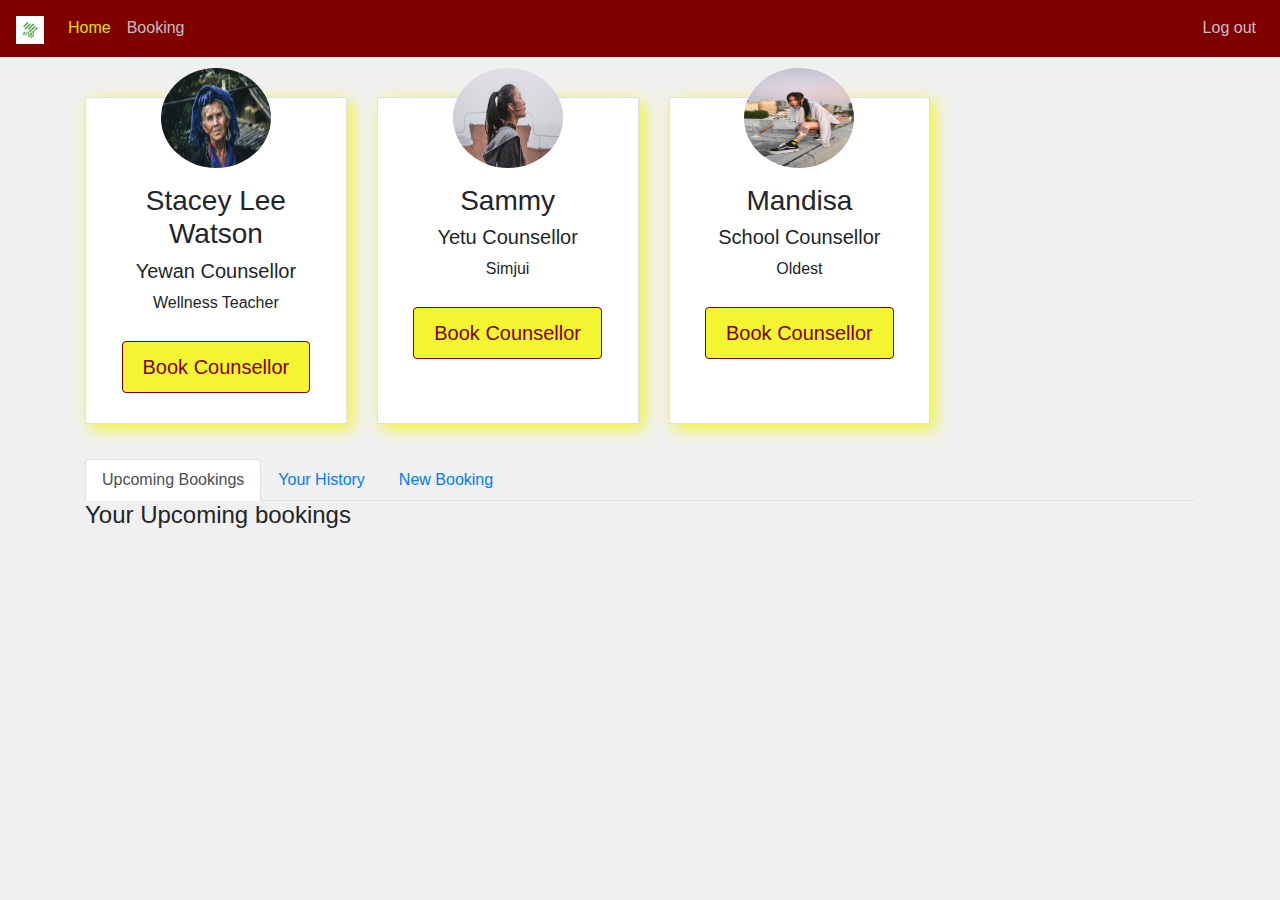
==== studentlanding/index.html @ 04ccf318 "Cards for counsellors and basic nav for history" ====
<!DOCTYPE html>
    <head>
        <meta charset="utf-8">
        <meta http-equiv="X-UA-Compatible" content="IE=edge">
        <title></title>
        <meta name="description" content="">
        <meta name="viewport" content="width=device-width, initial-scale=1">
        <link rel="stylesheet" href="https://stackpath.bootstrapcdn.com/bootstrap/4.4.1/css/bootstrap.min.css" integrity="sha384-Vkoo8x4CGsO3+Hhxv8T/Q5PaXtkKtu6ug5TOeNV6gBiFeWPGFN9MuhOf23Q9Ifjh" crossorigin="anonymous">
        <link rel="stylesheet" href="css/index.css">
    </head>
    <body>
        <div>
            <nav class="navbar navbar-custom navbar-expand-md navbar-light sticky-top">
                <a href="#" class="navbar-brand">
                    <img src="img/logo.jpeg" height="28" alt="ALAfya">
                </a>
                <button type="button" class="navbar-toggler" data-toggle="collapse" data-target="#navbarCollapse">
                    <span class="navbar-toggler-icon"></span>
                </button>
            
                <div class="collapse navbar-collapse" id="navbarCollapse">
                    <div class="navbar-nav">
                        <ul class="navbar-nav">
                            <li class="nav-item active">
                                <a href="#" class="nav-link">Home</a>
                            </li>
                            <li class="nav-item">
                                <a href="booking.html" class="nav-link">Booking</a>
                            </li>
                        </ul>
                    </div>
                    <div class="navbar-nav ml-auto">
                        <a href="#" class="nav-item nav-link">Log out</a>
                    </div>
                </div>
            </nav>
        </div>
        <div style="padding: 20px;"></div>
        <div class="container" id="main">
            <div class="container">
                <div class="row">
                    <div class="card-deck">
                        <div class="card card-custom" style="margin-bottom: 35px;">
                          <div class="card-body text-center">
                            <img src="img/Stacey.jpg" alt="Stacey Lee Watson" class="img-fluid rounded-circle w-50 mb-3" style="margin-top: -50px; height: 100px;">
                            <h3>Stacey Lee Watson</h3>
                            <h5>Yewan Counsellor</h5>
                            <p>Wellness Teacher</p>
                            <a href="#" class="btn" role="button">Book Counsellor</a>
                          </div>
                        </div>
                        <div class="card card-custom" style="margin-bottom: 35px;">
                            <div class="card-body text-center">
                              <img src="img/Sammy.jpg" alt="Stacey Lee Watson" class="img-fluid rounded-circle w-50 mb-3" style="margin-top: -50px; height: 100px;">
                              <h3>Sammy</h3>
                              <h5>Yetu Counsellor</h5>
                              <p>Simjui</p>
                              <a href="#" class="btn" role="button">Book Counsellor</a>
                            </div>
                        </div>
                        <div class="card card-custom" style="margin-bottom: 35px;">
                            <div class="card-body text-center">
                              <img src="img/Mandisa.jpg" alt="Stacey Lee Watson" class="img-fluid rounded-circle w-50 mb-3" style="margin-top: -50px; height: 100px;">
                              <h3>Mandisa</h3>
                              <h5>School Counsellor</h5>
                              <p>Oldest</p>
                              <a href="#" class="btn" role="button">Book Counsellor</a>
                            </div>
                        </div>
                      </div>
                </div>
            </div>
        </div>

        <div class="container tabs">
            <ul class="nav nav-tabs" role="tablist">
                <li class="nav-item">
                  <a class="nav-link  active" href="#upcoming" role="tab" data-toggle="tab" aria-selected="true">Upcoming Bookings</a>
                </li>
                <li class="nav-item">
                  <a class="nav-link" href="#history" role="tab" data-toggle="tab">Your History</a>
                </li>
                <li class="nav-item">
                  <a class="nav-link" href="booking.html" role="tab" >New Booking</a>
                </li>
              </ul>
              
              <!-- Tab panes -->
              <div class="tab-content">
                <div role="tabpanel" class="tab-pane active" id="upcoming">
                  <h4>Your Upcoming bookings</h4>  
                </div>
                <div role="tabpanel" class="tab-pane fade" id="history">
                    <h4>Your History with Wellness</h4>
                </div>
              </div>
        </div>

        <script src="https://code.jquery.com/jquery-3.4.1.slim.min.js" integrity="sha384-J6qa4849blE2+poT4WnyKhv5vZF5SrPo0iEjwBvKU7imGFAV0wwj1yYfoRSJoZ+n" crossorigin="anonymous"></script>
        <script src="https://cdn.jsdelivr.net/npm/popper.js@1.16.0/dist/umd/popper.min.js" integrity="sha384-Q6E9RHvbIyZFJoft+2mJbHaEWldlvI9IOYy5n3zV9zzTtmI3UksdQRVvoxMfooAo" crossorigin="anonymous"></script>
        <script src="https://stackpath.bootstrapcdn.com/bootstrap/4.4.1/js/bootstrap.min.js" integrity="sha384-wfSDF2E50Y2D1uUdj0O3uMBJnjuUD4Ih7YwaYd1iqfktj0Uod8GCExl3Og8ifwB6" crossorigin="anonymous"></script>
    </body>
</html>
---- studentlanding/css/index.css ----
.navbar-custom {
    background-color: #800000;
}

/* change the brand and text color */
.navbar-custom .navbar-brand,
.navbar-custom .navbar-text {
    color: #123e12;
}

/* change the link color */
.navbar-custom .navbar-nav .nav-link {
    color: #c0c0c2;;
}

/* change the color of active or hovered links */
.navbar-custom .nav-item.active .nav-link,
.navbar-custom .nav-item:hover .nav-link {
    color: #dde007;
}

body{
   background-color: #f0f0f0; 
}

.card-custom{
    border-radius: 0px;
    box-shadow: 5px 5px 15px #f2f52f;
    transition: all 0.3s ease-in;
    -webkit-transition: all 0.3s ease-in;
    -moz-transition: all 0.3s ease-in;
}

.card-custom:hover{
    background-color: #f2f52f;
    color: #380303;
    border-radius: 5px;
    border: none;
    box-shadow: 5px 5px 15px #800000;
}

.btn{
    border: 1px solid #800000;
    background: #f2f52f;
    padding: 10px 20px;
    color: #800000;
    font-size: 20px;
    cursor: pointer;
    margin: 10px;
    transition: 0.8s;
    position: relative;
    overflow: hidden;
}

.btn:hover{
    border: 1px solid  #800000;
    background: #800000;
    color: #c0c0c2;

}
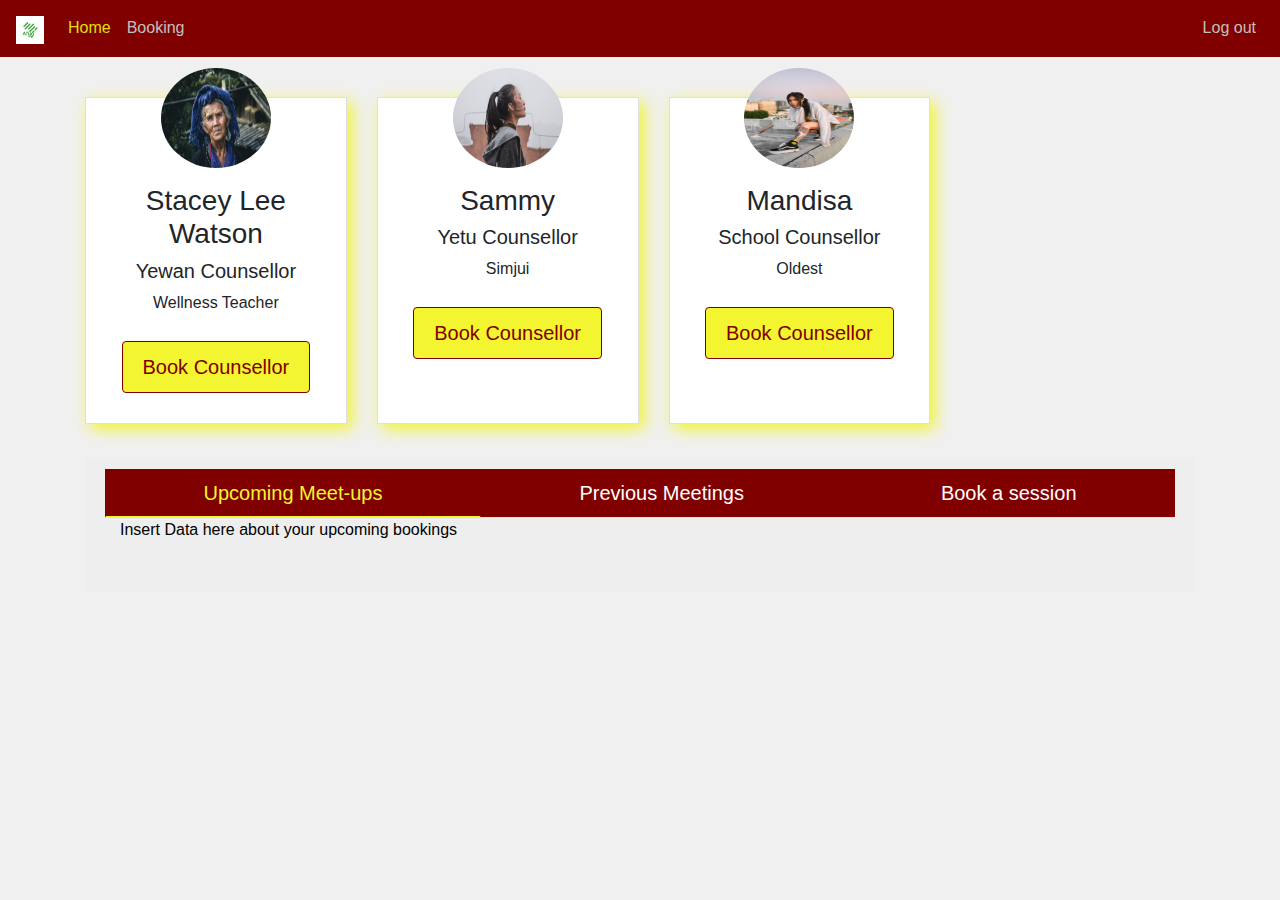
==== commit 0ff87bc4: "Student landing page complete save for footer" ====
--- a/studentlanding/index.html
+++ b/studentlanding/index.html
@@ -72,29 +72,33 @@
             </div>
         </div>
 
-        <div class="container tabs">
-            <ul class="nav nav-tabs" role="tablist">
-                <li class="nav-item">
-                  <a class="nav-link  active" href="#upcoming" role="tab" data-toggle="tab" aria-selected="true">Upcoming Bookings</a>
-                </li>
-                <li class="nav-item">
-                  <a class="nav-link" href="#history" role="tab" data-toggle="tab">Your History</a>
-                </li>
-                <li class="nav-item">
-                  <a class="nav-link" href="booking.html" role="tab" >New Booking</a>
-                </li>
-              </ul>
-              
-              <!-- Tab panes -->
-              <div class="tab-content">
-                <div role="tabpanel" class="tab-pane active" id="upcoming">
-                  <h4>Your Upcoming bookings</h4>  
+        <!-- Tabs -->
+        <div class="container">
+            <section id="tabs">
+                <div class="row">
+                    <div class="col-sm-12 ">
+                        <nav id="tabs-bookings">
+                            <div class="nav nav-tabs nav-fill" id="nav-tab" role="tablist">
+                                <a class="nav-item nav-link active" id="nav-upcoming-tab" data-toggle="tab" href="#upcoming" role="tab" aria-controls="nav-upcoming" aria-selected="true">Upcoming Meet-ups</a>
+                                <a class="nav-item nav-link" id="nav-history-tab" data-toggle="tab" href="#history" role="tab" aria-controls="nav-history" aria-selected="false">Previous Meetings</a>
+                                <a class="nav-item nav-link" id="nav-contact-tab"  href="booking.html" role="tab" aria-controls="nav-contact" aria-selected="false">Book a session</a>
+                            </div>
+                        </nav>
+                            <div class="container">
+                                <div class="tab-content" id="nav-tabContent">
+                                    <div class="tab-pane fade show active" id="upcoming" role="tabpanel" aria-labelledby="nav-upcoming-tab">
+                                        Insert Data here about your upcoming bookings
+                                    </div>
+                                    <div class="tab-pane fade" id="history" role="tabpanel" aria-labelledby="nav-history-tab">
+                                        Insert Data here about previous meetings
+                                    </div>
+                                </div>
+                            </div>
+                    </div>
                 </div>
-                <div role="tabpanel" class="tab-pane fade" id="history">
-                    <h4>Your History with Wellness</h4>
-                </div>
-              </div>
+            </section>
         </div>
+        <!-- ./Tabs -->
 
         <script src="https://code.jquery.com/jquery-3.4.1.slim.min.js" integrity="sha384-J6qa4849blE2+poT4WnyKhv5vZF5SrPo0iEjwBvKU7imGFAV0wwj1yYfoRSJoZ+n" crossorigin="anonymous"></script>
         <script src="https://cdn.jsdelivr.net/npm/popper.js@1.16.0/dist/umd/popper.min.js" integrity="sha384-Q6E9RHvbIyZFJoft+2mJbHaEWldlvI9IOYy5n3zV9zzTtmI3UksdQRVvoxMfooAo" crossorigin="anonymous"></script>
--- a/studentlanding/css/index.css
+++ b/studentlanding/css/index.css
@@ -2,11 +2,12 @@
     background-color: #800000;
 }
 
-/* change the brand and text color */
+/* change the brand and text color 
 .navbar-custom .navbar-brand,
 .navbar-custom .navbar-text {
     color: #123e12;
 }
+*/
 
 /* change the link color */
 .navbar-custom .navbar-nav .nav-link {
@@ -58,3 +59,45 @@
     color: #c0c0c2;
 
 }
+
+/* Tabs*/
+section {
+    padding: 10px 20px 50px 20px;
+}
+
+section .section-title {
+    text-align: center;
+    color: #800000;
+    margin-bottom: 50px;
+    text-transform: uppercase;
+}
+
+#tabs{
+	background: #eee;
+    color: #000;
+}
+
+#tabs h6.section-title{
+    color: #eee;
+}
+
+#tabs .nav-tabs .nav-item.show .nav-link, .nav-tabs .nav-link.active {
+    color: #fff;
+    background-color: transparent;
+    border-color: transparent transparent #f3f3f3;
+    border-bottom: 2px solid !important;
+    font-size: 20px;
+}
+#tabs .nav-tabs .nav-link {
+    border: 1px solid transparent;
+    border-top-left-radius: .25rem;
+    border-top-right-radius: .25rem;
+    color: #fff;
+    font-size: 20px;
+}
+#tabs .nav-tabs .nav-link.active{
+    color: #f2f52f;
+}
+#tabs-bookings{
+    background: #800000;
+}
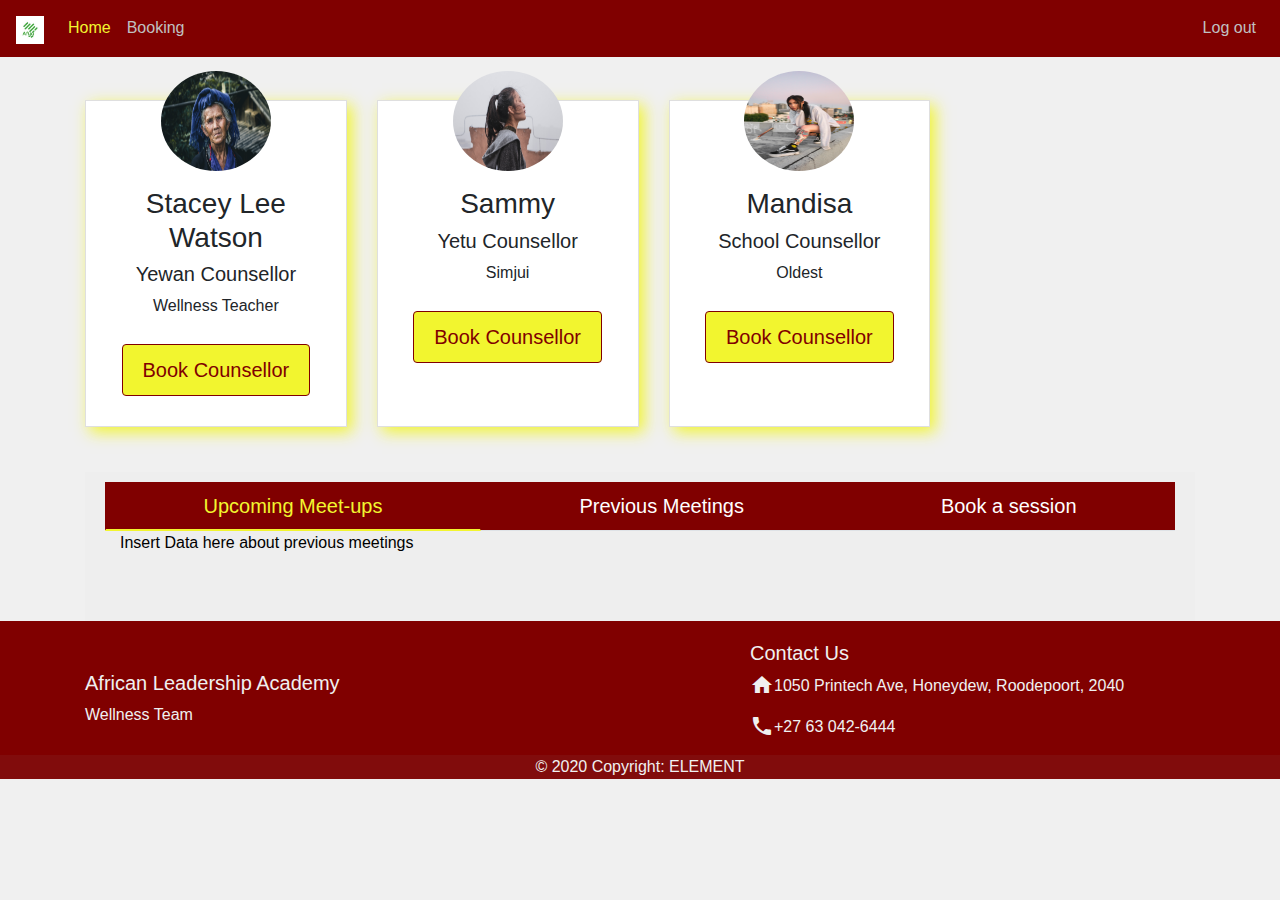
==== commit 210a2497: "Finished Booking page for student" ====
--- a/studentlanding/index.html
+++ b/studentlanding/index.html
@@ -6,11 +6,12 @@
         <meta name="description" content="">
         <meta name="viewport" content="width=device-width, initial-scale=1">
         <link rel="stylesheet" href="https://stackpath.bootstrapcdn.com/bootstrap/4.4.1/css/bootstrap.min.css" integrity="sha384-Vkoo8x4CGsO3+Hhxv8T/Q5PaXtkKtu6ug5TOeNV6gBiFeWPGFN9MuhOf23Q9Ifjh" crossorigin="anonymous">
+        <link href="https://fonts.googleapis.com/icon?family=Material+Icons" rel="stylesheet">
         <link rel="stylesheet" href="css/index.css">
     </head>
     <body>
         <div>
-            <nav class="navbar navbar-custom navbar-expand-md navbar-light sticky-top">
+            <nav class="navbar navbar-custom navbar-expand-md navbar-light fixed-top">
                 <a href="#" class="navbar-brand">
                     <img src="img/logo.jpeg" height="28" alt="ALAfya">
                 </a>
@@ -35,12 +36,12 @@
                 </div>
             </nav>
         </div>
-        <div style="padding: 20px;"></div>
+        <div style="padding: 50px;"></div>
         <div class="container" id="main">
             <div class="container">
                 <div class="row">
                     <div class="card-deck">
-                        <div class="card card-custom" style="margin-bottom: 35px;">
+                        <div class="card card-custom" style="margin-bottom: 45px;">
                           <div class="card-body text-center">
                             <img src="img/Stacey.jpg" alt="Stacey Lee Watson" class="img-fluid rounded-circle w-50 mb-3" style="margin-top: -50px; height: 100px;">
                             <h3>Stacey Lee Watson</h3>
@@ -49,7 +50,7 @@
                             <a href="#" class="btn" role="button">Book Counsellor</a>
                           </div>
                         </div>
-                        <div class="card card-custom" style="margin-bottom: 35px;">
+                        <div class="card card-custom" style="margin-bottom: 45px;">
                             <div class="card-body text-center">
                               <img src="img/Sammy.jpg" alt="Stacey Lee Watson" class="img-fluid rounded-circle w-50 mb-3" style="margin-top: -50px; height: 100px;">
                               <h3>Sammy</h3>
@@ -58,7 +59,7 @@
                               <a href="#" class="btn" role="button">Book Counsellor</a>
                             </div>
                         </div>
-                        <div class="card card-custom" style="margin-bottom: 35px;">
+                        <div class="card card-custom" style="margin-bottom: 45px;">
                             <div class="card-body text-center">
                               <img src="img/Mandisa.jpg" alt="Stacey Lee Watson" class="img-fluid rounded-circle w-50 mb-3" style="margin-top: -50px; height: 100px;">
                               <h3>Mandisa</h3>
@@ -87,7 +88,9 @@
                             <div class="container">
                                 <div class="tab-content" id="nav-tabContent">
                                     <div class="tab-pane fade show active" id="upcoming" role="tabpanel" aria-labelledby="nav-upcoming-tab">
-                                        Insert Data here about your upcoming bookings
+                                        <p>
+                                            Insert Data here about previous meetings
+                                        </p>
                                     </div>
                                     <div class="tab-pane fade" id="history" role="tabpanel" aria-labelledby="nav-history-tab">
                                         Insert Data here about previous meetings
@@ -100,6 +103,37 @@
         </div>
         <!-- ./Tabs -->
 
+        <!-- Footer -->
+        <footer class="footer font-small">
+            <div class="container text-center text-md-left"> 
+                <!-- Stack the columns on mobile by making one full-width and the other half-width -->
+                <div class="row" id="footer-row">
+                    <div class="col-12 col-md-7">
+                        <div style="padding: 15px;"></div>
+                        <h5>
+                            African Leadership Academy
+                        </h5>
+                        <p>
+                            Wellness Team
+                        </p>
+                    </div>
+                    <div class="col-12 col-md-5">
+                        <h5>Contact Us</h5>
+                            <p>
+                                <i class="material-icons" style="vertical-align: -6px;">home</i>1050 Printech Ave, Honeydew, Roodepoort, 2040
+                            </p>
+                            <p>
+                                <i class="material-icons" style="vertical-align: -6px;">phone</i>+27 63 042-6444
+                            </p>
+                    </div>
+                </div>
+            </div>
+            <!-- Copyright -->
+            <div class="footer-copyright text-center">
+                © 2020 Copyright: ELEMENT
+            </div>
+        </footer>
+
         <script src="https://code.jquery.com/jquery-3.4.1.slim.min.js" integrity="sha384-J6qa4849blE2+poT4WnyKhv5vZF5SrPo0iEjwBvKU7imGFAV0wwj1yYfoRSJoZ+n" crossorigin="anonymous"></script>
         <script src="https://cdn.jsdelivr.net/npm/popper.js@1.16.0/dist/umd/popper.min.js" integrity="sha384-Q6E9RHvbIyZFJoft+2mJbHaEWldlvI9IOYy5n3zV9zzTtmI3UksdQRVvoxMfooAo" crossorigin="anonymous"></script>
         <script src="https://stackpath.bootstrapcdn.com/bootstrap/4.4.1/js/bootstrap.min.js" integrity="sha384-wfSDF2E50Y2D1uUdj0O3uMBJnjuUD4Ih7YwaYd1iqfktj0Uod8GCExl3Og8ifwB6" crossorigin="anonymous"></script>
--- a/studentlanding/css/index.css
+++ b/studentlanding/css/index.css
@@ -2,12 +2,11 @@
     background-color: #800000;
 }
 
-/* change the brand and text color 
+/* change the brand and text color */
 .navbar-custom .navbar-brand,
 .navbar-custom .navbar-text {
     color: #123e12;
 }
-*/
 
 /* change the link color */
 .navbar-custom .navbar-nav .nav-link {
@@ -17,7 +16,7 @@
 /* change the color of active or hovered links */
 .navbar-custom .nav-item.active .nav-link,
 .navbar-custom .nav-item:hover .nav-link {
-    color: #dde007;
+    color: #f2f52f;
 }
 
 body{
@@ -101,3 +100,17 @@
 #tabs-bookings{
     background: #800000;
 }
+
+.footer{
+    background-color: #800000;
+    color: #f0f0f0;
+}
+
+#footer-row{
+    padding-top: 20px;
+}
+
+.footer-copyright{
+    background-color: #810c0c;
+}
+
